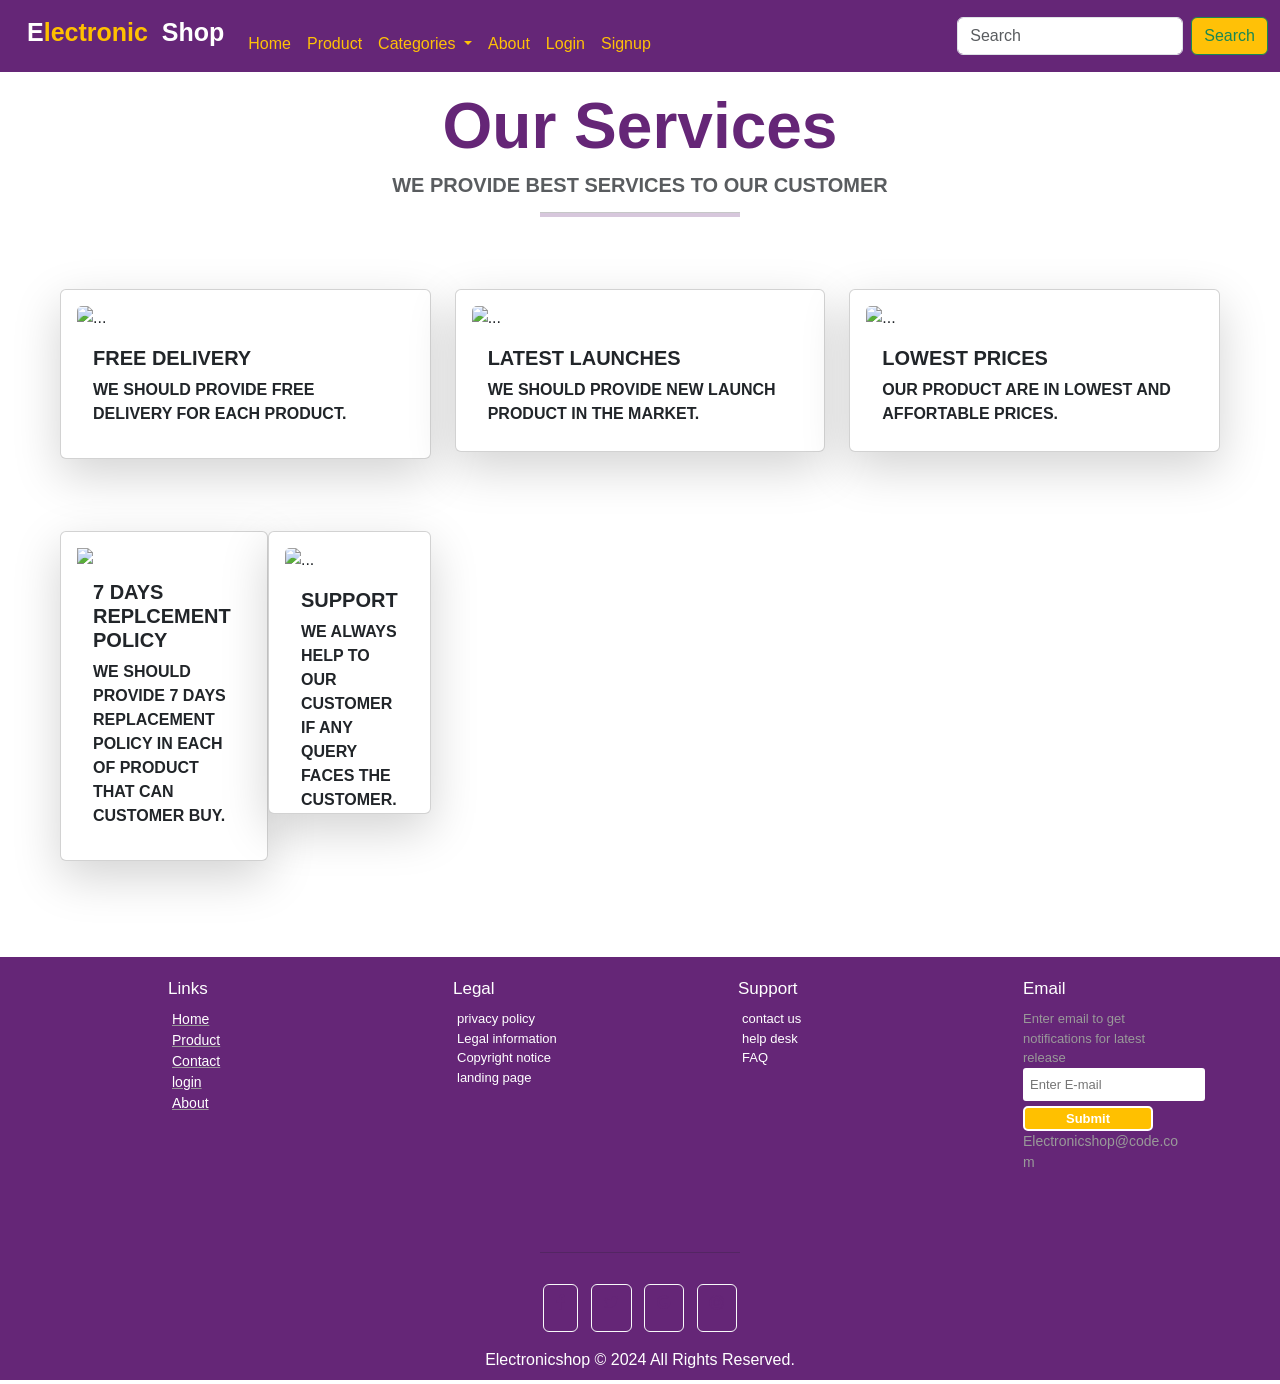
==== pages/services.html @ 9d4e36d0 "Merge branch 'sakshipathare-10:main' into main" ====
<!DOCTYPE html>
<html lang="en">

<head>
  <!-----Required meta tags---->
  <meta charset="UTF-8">
  <meta name="viewport" content="width=device-width, initial-scale=1.0">

  <!-----Bootstrap css---->
  <link href="https://cdn.jsdelivr.net/npm/bootstrap@5.3.2/dist/css/bootstrap.min.css" rel="stylesheet"
    integrity="sha384-T3c6CoIi6uLrA9TneNEoa7RxnatzjcDSCmG1MXxSR1GAsXEV/Dwwykc2MPK8M2HN" crossorigin="anonymous">
  <title>Service page</title>
  <link rel="stylesheet " href="../css/services.css">
</head>



<body>

  <nav class="navbar navbar-expand-lg" id="navbar" style="background-color: rgb(101, 38, 119);">
    <div class="container-fluid">
      <a class="navbar-brand" href="index.html" id="logo">E<span id="span1">lectronic &nbsp;</span><span
          style="color: #ffffff;">Shop</span>
      </a>
      <button class="navbar-toggler" type="button" data-bs-toggle="collapse" data-bs-target="#navbarSupportedContent"
        aria-controls="navbarSupportedContent" aria-expanded="false" aria-label="Toggle navigation">
        <span class="navbar-toggler-icon"></span>
      </button>
      <div class="collapse navbar-collapse" id="navbarSupportedContent">
        <ul class="navbar-nav me-auto mb-2 mb-lg-0 my-3">
          <li class="nav-item">
            <a class="nav-link text-warning" href="index.html" id="heading" onclick="Home( `Home`)">Home</a>
          </li>
          <li class="nav-item">
            <a class="nav-link text-warning" id="menu" href="../pages/product.html">Product</a>
          </li>
        
          <li class="nav-item dropdown">
            <a class="nav-link dropdown-toggle text-warning" id="menu" href="#" role="button" data-bs-toggle="dropdown"
              aria-expanded="false">
              Categories
            </a>
            <ul class="dropdown-menu bg-warning">
              <li><a class="dropdown-item" href="#">Mobile</a></li>
              <li><a class="dropdown-item" href="#">Laptop</a></li>
              <li>
                <hr class="dropdown-divider">
              </li>
              <li><a class="dropdown-item" href="#">Something else here</a></li>
            </ul>
          </li>
          <li class="nav-item">
            <a class="nav-link text-warning " id="menu" href="../pages/about.html">About</a>
          </li>
          <li class="nav-item">
            <a class="nav-link text-warning" id="menu" href="../pages/login.html">Login</a>
          </li>
          <li class="nav-item">
            <a class="nav-link text-warning" id="menu" href="../pages/signup.html">Signup</a>
          </li>
         
        </ul>
        <form class="d-flex" role="search">
          <input class="form-control me-2" type="search" placeholder="Search" aria-label="Search">
          <button class="btn btn-outline-success bg-warning" type="submit">Search</button>
        </form>
      </div>
    </div>
  </nav>

  <section>
     <h2 class="text-center mt-3 display-3 fw-bold " id="name"> Our Services</h2>
    <h5 class="text-center text-muted">WE PROVIDE BEST SERVICES TO OUR CUSTOMER</h5>
    <hr>
    <div class="row row-cols-1 row-cols-md-3 g-4 mx-5 my-5 width-50 h-80">
      <div class="col">
        <div class="card h-70 w-50 shadow-lg p-3 mb-5 bg-white rounded">
          <img src="../images/free delivery copy.png" class="card-img-top" alt="...">
          <div class="card-body">
            <h5 class="card-title">FREE DELIVERY</h5>
            <p class="card-text">WE SHOULD PROVIDE FREE DELIVERY FOR EACH PRODUCT.</p>
          </div>
        </div>
      </div>

      <div class="col">
        <div class="card h-75 w-50 shadow-lg p-3 mb-5 bg-white rounded">
          <img src="../images/launch copy.png" class="card-img-top" alt="...">
          <div class="card-body">
            <h5 class="card-title">LATEST LAUNCHES</h5>
            <p class="card-text">WE SHOULD PROVIDE NEW LAUNCH PRODUCT IN THE MARKET. </p>
          </div>
        </div>
      </div>
      <div class="col">
      <div class="card h-75 w-50 shadow-lg p-3 mb-5 bg-white rounded">
          <img src="../images/price.png" class="card-img-top" alt="...">
          <div class="card-body">
            <h5 class="card-title">LOWEST PRICES</h5>
            <p class="card-text">OUR PRODUCT ARE IN LOWEST AND AFFORTABLE PRICES.</p>
          </div>
        </div>
      </div>
      <div class="col">
        <div class="card h-70 w-50 shadow-lg p-3 mb-5 bg-white rounded">
          <img src="../images/replacement copy.png">
          <div class="card-body">
            <h5 class="card-title">7 DAYS REPLCEMENT POLICY</h5>
            <p class="card-text">WE SHOULD PROVIDE 7 DAYS REPLACEMENT POLICY IN EACH OF PRODUCT THAT CAN CUSTOMER BUY.
            </p>
          </div>
        </div>
        <div class="col">
          <div class="card h-75 w-50 shadow-lg p-3 mb-5 bg-white rounded">
              <img src="../images/launch copy.png" class="card-img-top" alt="...">
              <div class="card-body">
                <h5 class="card-title">SUPPORT</h5>
                <p class="card-text">WE ALWAYS HELP TO OUR CUSTOMER IF ANY QUERY FACES THE CUSTOMER.</p>
              </div>
            </div>
          </div>
   
    
    </section>

    <footer class="footer-main my-1 py-1 " style="background-color: rgb(101, 38, 119);">
      <div class="container">
        <div class="row address-main">
          <div class="col-lg-3 col-sm-12 col-xs-12">
            <div class="address-box clearfix">
  
              <div class="add-content mx-3 my-1 py-1">
                <h5>Links</h5>
                <p><a href="index.html"><span class="links">Home </span></a> <br>
                  <a href="product.html"><span class="links">Product</span></a><br>
                  <a href="contact.html"><span class="links">Contact</span></a><br>
                  <a href="login.html"><span class="links">login</span></a><Br>
                  <a href="about.html"><span class="links"> About</span></a>
                </p>
              </div>
            </div>
          </div>
          <div class="col-lg-3 col-sm-12 col-xs-12">
            <div class="address-box clearfix">
  
              <div class="add-content mx-3 my-1 py-1">
                <h5>Legal</h5>
                <p><span class="links">privacy policy</span> <br>
                  <span class="links">Legal information</span><br>
                  <span class="links">Copyright notice</span><br>
                  <span class="links">landing page</span><Br>
  
                </p>
              </div>
            </div>
          </div>
          <div class="col-lg-3 col-sm-12 col-xs-12">
            <div class="address-box clearfix">
  
              <div class="add-content mx-3 my-1 py-1">
                <h5>Support</h5>
                <p> <span class="links"> contact us</span> <br />
                  <span class="links">help desk</span> <br>
                  <span class="links">FAQ </span>
                </p>
              </div>
            </div>
          </div>
  
          <div class="col-lg-3 col-sm-12 col-xs-12">
            <div class="address-box clearfix">
  
              <div class="add-content mx-3 my-1 py-1">
                <h5>Email</h5>
  
                <p>
                  <span class="enter-email">Enter email to get notifications for latest release</span>
                  <input type="email" placeholder="Enter E-mail" class="email" id="username" />
                  <button type="button" class="submit-email-btn" onclick="login()"><b>Submit</b></button>
                  <a href="mailto:" style="text-decoration:none">Electronicshop@code.com</a><br>
                </p>
              </div>
            </div>
          </div>
        </div>
      </div>
      <hr>
  
  
      <footer class=" text-center text-white" style="background-color: rgb(101, 38, 119);">
  
        <div class="container p-2 pb-0">
  
          <section class="mb-2">
  
            <a class="btn btn-outline-light btn-floating m-1" href="#!" role="button"><i class="fa fa-facebook-f"></i></a>
  
  
            <a class="btn btn-outline-light btn-floating m-1" href="#!" role="button"><i class="fa fa-twitter"></i></a>
  
  
            <a class="btn btn-outline-light btn-floating m-1" href="#!" role="button"><i class="fa fa-google"></i></a>
  
  
            <a class="btn btn-outline-light btn-floating m-1" href="#!" role="button"><i class="fa fa-instagram"></i></a>
  
          </section>
  
        </div>
  
        <div class="text-center p-1" style="background-color: rgb(101, 38, 119);">
          Electronicshop © 2024 All Rights Reserved.
        </div>
  
      </footer>
    </footer>
     <link rel="stylesheet" href="https://cdnjs.cloudflare.com/ajax/libs/font-awesome/4.7.0/css/font-awesome.min.css">
  </body>
  
  </html>
---- css/services.css ----
* {
            font-family: 'Cabin', sans-serif;
          }
      
          h5 {
            color: rgb(101, 38, 119);
            font-weight: bold;
          }
      
          .card-text{
            font-weight: bold;
            font-family: 'Cabin', sans-serif;
           
          }
           .card{
              background-color:rgba(0,0,0,0.2) ;
              transition: all 0.3s;
              flex:1 0 auto;
              cursor:pointer ;
            }
          .card:hover{
           transform:scale(1.10);
          }
          .col{
            display:flex;
            flex-wrap: wrap;
             align-items: stretch;
            
          }
    
    
          hr {
            background-color: rgb(101, 38, 119);
            width: 200px;
            margin: 15px auto;
            height: 5px !important;
          }
          .footer-main {
            padding-top: 90px;
          }
        
          .address-main>div.col-lg-4 {
            border-bottom: dotted 1px #999;
          }
        
          .address-box {
            padding: 10px 0;
            margin-bottom: 30px;
          }
        
          .add-icon {
            float: left;
            width: 60px;
            display: inline-block;
            padding: 0px 5px;
          }
        
          .address-box .add-icon {
            background: #27303b;
            height: 75px;
            line-height: 75px;
            width: 75px;
            margin-right: 20px;
            text-align: center;
          }
        
          .add-icon img {
            width: 100%;
          }
        
          .address-box .add-icon img {
            max-width: 40px;
          }
        
          .add-content {
            padding-left: 70px;
          }
        
          .add-content h5 {
            font-size: 17px;
            color: #ffffff;
            padding: 0;
            font-weight: 500;
            margin-bottom: 10px;
          }
        
          .add-content p {
            font-size: 13px;
            color: #999999;
            font-weight: 300;
          }
        
          .add-content p a {
            font-size: 14px;
            color: #999999;
            font-weight: 300;
            word-wrap: break-word;
          }
        
          .add-content p a:hover {
            color: #ffb32d;
          }
        
          .email {
            margin-left: 0;
            margin-bottom: 5px;
            padding: 5px;
            border: 2px solid white;
            border-radius: 3px;
          }
        
          .email:hover {
            border: 2px solid #ffc000;
          }
        
          .submit-email-btn {
            height: 25px;
            width: 130px;
        
            border-radius: 5px;
            border: 2px solid white;
            background-color: #ffc000;
            color: white;
          }
        
          .submit-email-btn:hover {
            color: #000;
            border: 3px solid #ffc000;
            background-color: #fff;
            transition: 0.5s;
          }
        
          .links {
            padding: 2px;
            margin: 2px;
            color: #fff;
            cursor: pointer;
          }
       
        
          .links:hover {
            color: #ffc000;
          }
          
          /* let's design icon */
          i {
            font-size: 50px;
            margin-bottom: 15px;
            color: rgb(101, 38, 119);
          }
      
      
          #logo {
            margin-left: 15px;
            color: white;
            font-size: 25px;
            font-weight: bold;
            margin-bottom: 6px;
          }

          #logo span {
            color: #ffc000;
          }
      
          #logo span1 {
            font-size: 30px;
      
          }
      
          #menu:hover {
            color: white;
          }
      
          #name {
            color: rgb(101, 38, 119);
          }
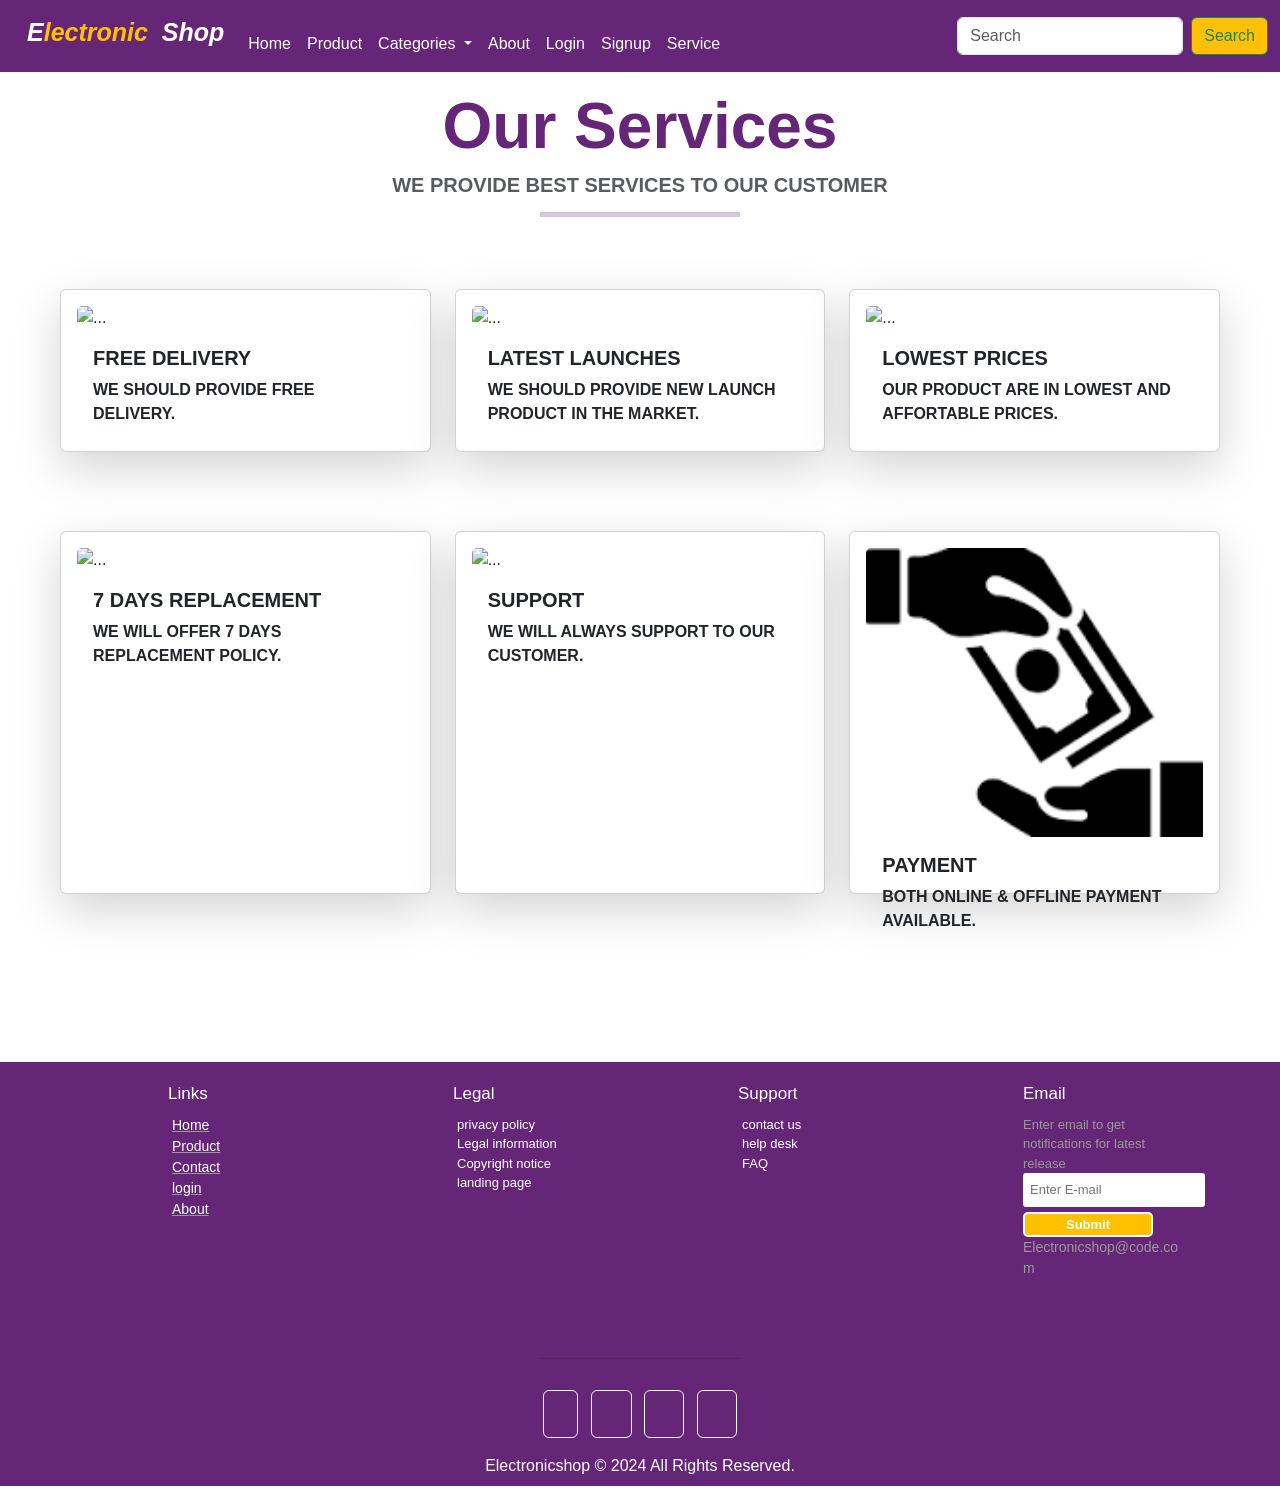
==== commit b9c7791c: "Merge branch 'sakshipathare-10:main' into main" ====
--- a/pages/services.html
+++ b/pages/services.html
@@ -1,25 +1,17 @@
 <!DOCTYPE html>
 <html lang="en">
-
 <head>
-  <!-----Required meta tags---->
-  <meta charset="UTF-8">
+ <meta charset="UTF-8">
   <meta name="viewport" content="width=device-width, initial-scale=1.0">
-
-  <!-----Bootstrap css---->
-  <link href="https://cdn.jsdelivr.net/npm/bootstrap@5.3.2/dist/css/bootstrap.min.css" rel="stylesheet"
+<link href="https://cdn.jsdelivr.net/npm/bootstrap@5.3.2/dist/css/bootstrap.min.css" rel="stylesheet"
     integrity="sha384-T3c6CoIi6uLrA9TneNEoa7RxnatzjcDSCmG1MXxSR1GAsXEV/Dwwykc2MPK8M2HN" crossorigin="anonymous">
   <title>Service page</title>
   <link rel="stylesheet " href="../css/services.css">
 </head>
-
-
-
 <body>
-
   <nav class="navbar navbar-expand-lg" id="navbar" style="background-color: rgb(101, 38, 119);">
     <div class="container-fluid">
-      <a class="navbar-brand" href="index.html" id="logo">E<span id="span1">lectronic &nbsp;</span><span
+      <a class="navbar-brand fst-italic" href="../index.html" id="logo">E<span id="span1">lectronic &nbsp;</span><span
           style="color: #ffffff;">Shop</span>
       </a>
       <button class="navbar-toggler" type="button" data-bs-toggle="collapse" data-bs-target="#navbarSupportedContent"
@@ -29,14 +21,13 @@
       <div class="collapse navbar-collapse" id="navbarSupportedContent">
         <ul class="navbar-nav me-auto mb-2 mb-lg-0 my-3">
           <li class="nav-item">
-            <a class="nav-link text-warning" href="index.html" id="heading" onclick="Home( `Home`)">Home</a>
-          </li>
-          <li class="nav-item">
-            <a class="nav-link text-warning" id="menu" href="../pages/product.html">Product</a>
-          </li>
-        
+            <a class="nav-link " href="../index.html" id="menu" onclick="home( `Home`)">Home</a>
+          </li>
+          <li class="nav-item">
+            <a class="nav-link " id="menu" href="../pages/product.html">Product</a>
+          </li>
           <li class="nav-item dropdown">
-            <a class="nav-link dropdown-toggle text-warning" id="menu" href="#" role="button" data-bs-toggle="dropdown"
+            <a class="nav-link dropdown-toggle " id="menu" href="#" role="button" data-bs-toggle="dropdown"
               aria-expanded="false">
               Categories
             </a>
@@ -50,15 +41,17 @@
             </ul>
           </li>
           <li class="nav-item">
-            <a class="nav-link text-warning " id="menu" href="../pages/about.html">About</a>
-          </li>
-          <li class="nav-item">
-            <a class="nav-link text-warning" id="menu" href="../pages/login.html">Login</a>
-          </li>
-          <li class="nav-item">
-            <a class="nav-link text-warning" id="menu" href="../pages/signup.html">Signup</a>
-          </li>
-         
+            <a class="nav-link  " id="menu" href="../pages/about.html">About</a>
+          </li>
+          <li class="nav-item">
+            <a class="nav-link " id="menu" href="../pages/login.html">Login</a>
+          </li>
+          <li class="nav-item">
+            <a class="nav-link " id="menu" href="../pages/signup.html">Signup</a>
+          </li>
+          <li class="nav-item">
+            <a class="nav-link " id="menu" href="../pages/services.html">Service</a>
+          </li>
         </ul>
         <form class="d-flex" role="search">
           <input class="form-control me-2" type="search" placeholder="Search" aria-label="Search">
@@ -66,62 +59,75 @@
         </form>
       </div>
     </div>
-  </nav>
+  </nav
 
   <section>
-     <h2 class="text-center mt-3 display-3 fw-bold " id="name"> Our Services</h2>
-    <h5 class="text-center text-muted">WE PROVIDE BEST SERVICES TO OUR CUSTOMER</h5>
-    <hr>
-    <div class="row row-cols-1 row-cols-md-3 g-4 mx-5 my-5 width-50 h-80">
-      <div class="col">
-        <div class="card h-70 w-50 shadow-lg p-3 mb-5 bg-white rounded">
-          <img src="../images/free delivery copy.png" class="card-img-top" alt="...">
-          <div class="card-body">
-            <h5 class="card-title">FREE DELIVERY</h5>
-            <p class="card-text">WE SHOULD PROVIDE FREE DELIVERY FOR EACH PRODUCT.</p>
-          </div>
+    <h2 class="text-center mt-3 display-3 fw-bold " id="name"> Our Services</h2>
+   <h5 class="text-center text-muted">WE PROVIDE BEST SERVICES TO OUR CUSTOMER</h5>
+   <hr>
+  
+   <div class="row row-cols-1 row-cols-md-3 g-4 mx-5 my-5 width-50 h-80 ">
+    <div class="col">
+      <div class="card h-75 w-50 shadow-lg p-3 mb-5 bg-white rounded">
+        <img src="../images/free delivery copy.png" class="card-img-top" alt="...">
+        <div class="card-body">
+          <h5 class="card-title">FREE DELIVERY</h5>
+          <p class="card-text">WE SHOULD PROVIDE FREE DELIVERY. </p>
         </div>
       </div>
-
-      <div class="col">
-        <div class="card h-75 w-50 shadow-lg p-3 mb-5 bg-white rounded">
-          <img src="../images/launch copy.png" class="card-img-top" alt="...">
-          <div class="card-body">
-            <h5 class="card-title">LATEST LAUNCHES</h5>
-            <p class="card-text">WE SHOULD PROVIDE NEW LAUNCH PRODUCT IN THE MARKET. </p>
-          </div>
-        </div>
-      </div>
-      <div class="col">
+    </div>
+
+     <div class="col">
+       <div class="card h-75 w-50 shadow-lg p-3 mb-5 bg-white rounded">
+         <img src="../images/launch copy.png" class="card-img-top" alt="...">
+         <div class="card-body">
+           <h5 class="card-title">LATEST LAUNCHES</h5>
+           <p class="card-text">WE SHOULD PROVIDE NEW LAUNCH PRODUCT IN THE MARKET. </p>
+         </div>
+       </div>
+     </div>
+     <div class="col">
+     <div class="card h-75 w-50 shadow-lg p-3 mb-5 bg-white rounded">
+         <img src="../images/price.png" class="card-img-top" alt="...">
+         <div class="card-body">
+           <h5 class="card-title">LOWEST PRICES</h5>
+           <p class="card-text">OUR PRODUCT ARE IN LOWEST AND AFFORTABLE PRICES.</p>
+         </div>
+       </div>
+     </div>
+     <div class="col">
       <div class="card h-75 w-50 shadow-lg p-3 mb-5 bg-white rounded">
-          <img src="../images/price.png" class="card-img-top" alt="...">
-          <div class="card-body">
-            <h5 class="card-title">LOWEST PRICES</h5>
-            <p class="card-text">OUR PRODUCT ARE IN LOWEST AND AFFORTABLE PRICES.</p>
-          </div>
-        </div>
-      </div>
-      <div class="col">
-        <div class="card h-70 w-50 shadow-lg p-3 mb-5 bg-white rounded">
-          <img src="../images/replacement copy.png">
-          <div class="card-body">
-            <h5 class="card-title">7 DAYS REPLCEMENT POLICY</h5>
-            <p class="card-text">WE SHOULD PROVIDE 7 DAYS REPLACEMENT POLICY IN EACH OF PRODUCT THAT CAN CUSTOMER BUY.
-            </p>
-          </div>
-        </div>
-        <div class="col">
-          <div class="card h-75 w-50 shadow-lg p-3 mb-5 bg-white rounded">
-              <img src="../images/launch copy.png" class="card-img-top" alt="...">
-              <div class="card-body">
-                <h5 class="card-title">SUPPORT</h5>
-                <p class="card-text">WE ALWAYS HELP TO OUR CUSTOMER IF ANY QUERY FACES THE CUSTOMER.</p>
-              </div>
-            </div>
-          </div>
+           <img src="../images/replacement copy.png" class="card-img-top" alt="...">
+           <div class="card-body">
+             <h5 class="card-title">7 DAYS REPLACEMENT</h5>
+             <p class="card-text">WE WILL OFFER 7 DAYS REPLACEMENT POLICY.</p>
+           </div>
+       </div>
+        </div>
+       
    
-    
-    </section>
+       <div class="col">
+         <div class="card h-75 w-50 shadow-lg p-3 mb-5 bg-white rounded">
+             <img src="../images/support copy.png" class="card-img-top" alt="...">
+             <div class="card-body">
+               <h5 class="card-title">SUPPORT</h5>
+               <p class="card-text">WE WILL ALWAYS SUPPORT TO OUR CUSTOMER.</p>
+             </div>
+           </div>
+         </div>
+         <div class="col">
+           <div class="card h-75 w-50 shadow-lg p-3 mb-5 bg-white rounded">
+               <img src="../images/payment.png" class="card-img-top" alt="...">
+               <div class="card-body">
+                 <h5 class="card-title">PAYMENT</h5>
+                 <p class="card-text">BOTH ONLINE & OFFLINE PAYMENT AVAILABLE.</p>
+               </div>
+             </div>
+           </div>
+ </div>
+ 
+
+   </section>
 
     <footer class="footer-main my-1 py-1 " style="background-color: rgb(101, 38, 119);">
       <div class="container">
@@ -214,6 +220,9 @@
   
       </footer>
     </footer>
+  
+  
+  
      <link rel="stylesheet" href="https://cdnjs.cloudflare.com/ajax/libs/font-awesome/4.7.0/css/font-awesome.min.css">
   </body>
   
--- a/css/services.css
+++ b/css/services.css
@@ -158,19 +158,22 @@
             font-weight: bold;
             margin-bottom: 6px;
           }
-
+        
           #logo span {
             color: #ffc000;
           }
-      
+        
           #logo span1 {
             font-size: 30px;
-      
+        
           }
-      
+        #menu{
+          color: #fff;
+        }
           #menu:hover {
-            color: white;
+           color:#ffc000;
           }
+   
       
           #name {
             color: rgb(101, 38, 119);
